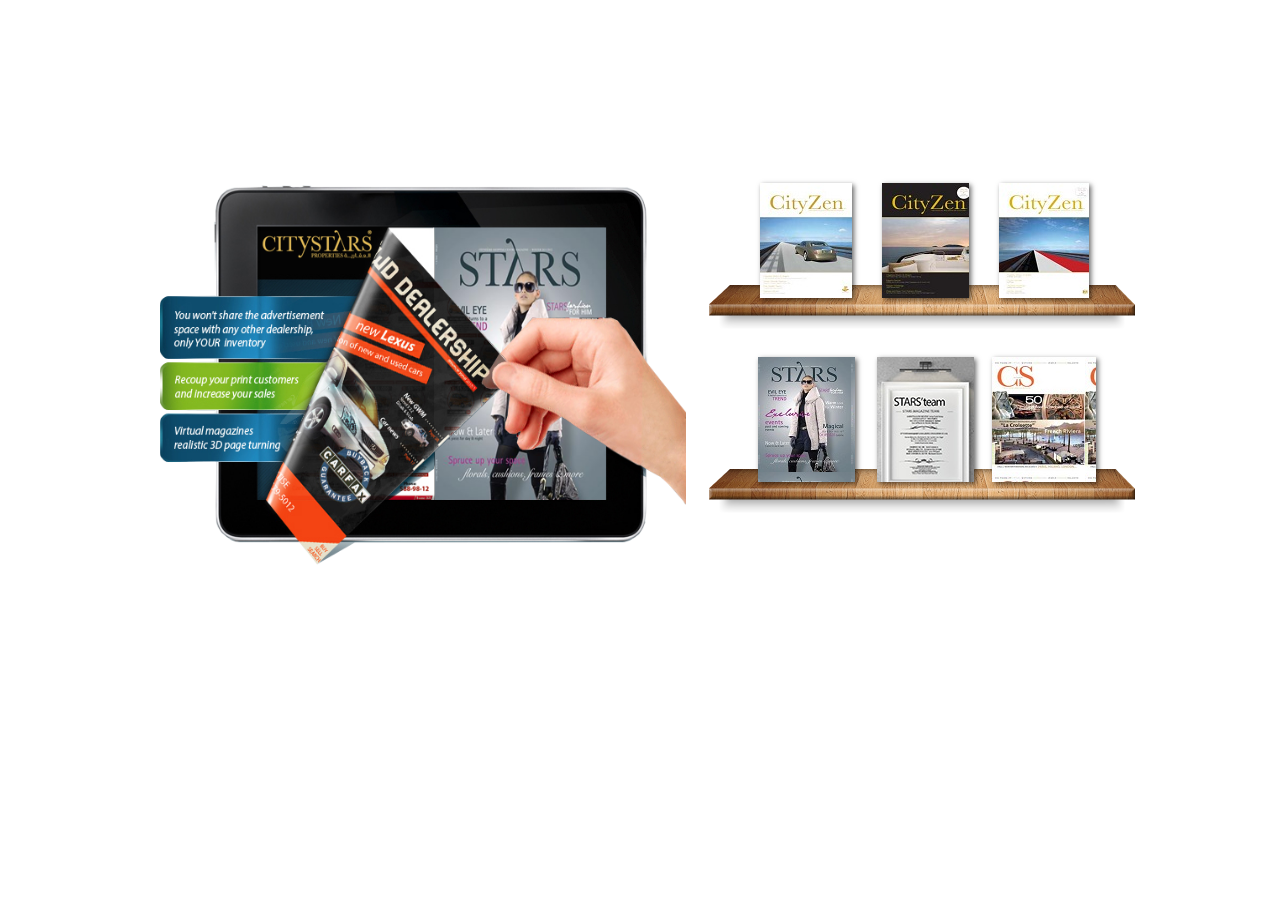
==== src/main/webapp/Dashboard/Magazine/oage.html @ 30b413fa "Last Version Files" ====
<!doctype html>

<!--[if !IE]><!--> <html lang="en" class="noie"> <!--<![endif]-->
<head>

<meta name="viewport" content="width=1200" />
<meta name="keywords" content="page,flip,pages,effect,flipbook,flipboard,jquery,html5,book,magazine,newspaper,ipad,iphone,android,ios" />
<meta name="description" content="Turn.js makes a beautiful page turning effect using HTML5 and jQuery" />
<link rel="icon" type="image/png" href="pics/favicon.png" />
<link type="text/css" rel="stylesheet" href="css/jquery.ui.css"></link>
<link type="text/css" rel="stylesheet" href="css/default.css"></link>
<script type="text/javascript" src="extras/all.js"></script>
<script type="text/javascript" src="lib/hash.js"></script>
<script type="text/javascript" src="lib/turn.min.js"></script>
<script type="text/javascript" src="lib/zoom.min.js"></script>
<script type="text/javascript" src="lib/bookshelf.js"></script>
</head>
<body>
<style>
.splash .details {
  float: left;
  margin-top: -10px;
  margin-left:20px;
  color: white;
}
</style>
<div class="splash" >
	<div class="center">
	<div class="details">
		<i class="turnjs"></i>
		<center>
		<h1>CityStars Magazine Store ! </h1>
		</center>
		<ul>
		<li style="text-align: center;"><img src="shelf image.png" style="  width: 526px;
  height: 440px;"/></li>
			<li style="font-size: 24px; padding-left: 40px;">Published on most browsers and devices</li>
			<li style="font-size: 19px; padding-left: 40px;">Digital Marketing Platform</li>
			
		</ul>
	</div>
	<div class="bookshelf">
		<div class="shelf">
			<div class="row-1">
				<div class="loc">
					<div> <a href="samples/double-page/index.html"><div class="sample thumb1" ></div></a> </div>
					<div> <a href="samples/double-page/index.html"><div class="sample thumb2" sample="html5"></div></a> </div>
					<div> <a href="samples/steve-jobs/index.html"><div class="sample thumb3" sample="docs"></div></a> </div>
				</div>
			</div>
			<div class="row-2">
				<div class="loc">
					<div> <a href="samples/magazine/index.html"><div class="sample thumb4" ></div></a> </div>
					<div>  <a href="samples/basic/index.html"><div class="sample thumb5"></div></a> </div>
					<div> <a href="samples/docs/index.html"><div class="sample thumb6" ></div></a> </div>
				</div>
			</div>
		</div>
		<P style="color: white;   margin: -71px 73px;">&uarr; Click to see 3D flip magazine animation.</P>
	</div>

</div>

</div>
<script type="text/javascript">
yepnope({
	test : Modernizr.csstransforms,
	nope : ['lib/turn.html4.min.js', 'css/jquery.ui.html4.css']
});

$('#sample-viewer a').click(function() {
	$(this).hide();
	yepnope({
		test : Modernizr.csstransforms,
		load: ['samples/basic/js/basic.js', 'samples/basic/css/basic.css'],
		nope: 'samples/basic/css/basic.html4.css?'+Math.round(Math.random()*100)
	});
});

var _gaq = _gaq || [];
_gaq.push(['_setAccount', 'UA-28960832-1']);
_gaq.push(['_trackPageview']);

(function() {
	var ga = document.createElement('script'); ga.type = 'text/javascript'; ga.async = true;
	ga.src = ('https:' == document.location.protocol ? 'https://ssl' : 'http://www') + '.google-analytics.com/ga.js';
	var s = document.getElementsByTagName('script')[0]; s.parentNode.insertBefore(ga, s);
})();
</script>
</body>
</html>
---- src/main/webapp/Dashboard/Magazine/css/default.css ----
@font-face {
	font-family: 'District Thin';
	src: url("../fonts/DistTh___.ttf");
}

@font-face {
  font-family: 'Stempel-Garamond-W01-Roman';
  font-style: normal;
  font-weight: normal;
  src: url('../fonts/Stempel-Garamond-W01-Roman.woff') format('woff');
}

body, ul, table, form{
	margin:0;
	padding:0;
}

/*  #Tablet (Portrait)
	Note: Design for a width of 768px
*/
 @media only screen and (min-width: 768px) and (max-width: 959px) {
	body{

	}
 }

  #Mobile (Portrait)
	Note: Design for a width of 320px

 @media only screen and (max-width: 767px) {
	.bookshelf{
		display:none;
	}
	body .turnjs{
		width:120px;
		height:45px;
	}
	body .content{
		width:auto;
		margin:0 20px;
	}
	body .headline{
		font-size:15px;
		line-height:25px;
	}
	body .content section{
		font-size:13px;
	}
	body .simple-sample .code{
		width:300px;
		overflow:hidden;
	}
	body .simple-sample .sample{
		width:auto;
		float:none;
		line-height:20px;
	}
	body .get-now{
		font-size:12px;
	}
	body .splash{
		height:auto;
		-webkit-transition: none;
		-moz-transition: none;
		-ms-transition: none;
		-o-transition: none;
		transition: none;
		background-size:25px 300px;
	}
	body .splash .center{
		width:auto;
		height:auto;
	}
	body .splash h1{
		font-size:25px;
		margin:15px 0;
	}
	body h3{
		font-size:19px;
	}
	body .details li{
		font-size:15px;
		line-height:20px;
	}
	body .details .options{
		display:none;
	}
	body .splash .details{
		margin:20px;
	}
	body .api-chart{
		display:none;
	}
	body .details .production {
		margin-top: 20px;
		margin-bottom: 20px;
	}
	body .content section{
		margin:30px 0;
	}
	body .navigation{
		display:none;
	}
	body .bookshelf-row{
		width:100%;
		height:120px;
		background:url(../pics/bookshelf-row.jpg);
		background-size:100% 100%;
		background-position:50% 50%;
		display:block;
	}
	body .browser-support{
		line-height:30px;
	}
	body .browser-support:after{
		content: ".";
		display: block;
		height: 0;
		clear: both;
		visibility: hidden;
	}
	body .browser-support span{
		margin-left:5px;
	}
	body .support{
		width:25px;
		height:22px;
		background-size:125px 22px;
		clear:left;
	}
	body .safari{
		background-position: 0 0;
	}
	body .chrome{
		background-position: -25px 0;
	}
	body .firefox{
		background-position: -50px 0;
	}
 	body .ie{
		background-position: -75px 0;
	}

	body footer {
		width:80%;
		margin:auto;
		font-size:10px;
	}
	.bookshelf-row{
		text-align:center;
		white-space: nowrap;
	}
	body .bookshelf-row .sample{
		display:inline-block;
		zoom:0.6;
		margin-top:45px;
		margin-left:10px;
		margin-right:10px;
	}
}

/*	#Mobile (Landscape)
	Note: Design for a width of 480px
*/
@media only screen and (min-width: 480px) and (max-width: 767px) {

}

::-moz-selection{
	background:#999;
	color:white;
	text-shadow:none;
}

.bookshelf-row{
	display:none repeat scroll 0% 0% #999;
}

h1{
	/* font:38px 'District Thin', helvetica, arial;
	font-weight:lighter;
	margin:20px 0;
	color:#333;

	-webkit-text-fill-color: #333;
	-webkit-text-stroke-color: white;
	-webkit-text-stroke-width: 0.005em; */
}

h2, h3 {
	font-family: "Helvetica Neue", Helvetica, Arial, sans-serif;
	color:#444;
	font-weight:bold;
}

h3 {
	margin: 10px 0;
	font-size:25px;
	letter-spacing: -0.05em;
}

a{
	text-decoration:none;
	color:#698145;
}

a:hover{
	text-decoration:underline;
}

p{
	line-height:22px;
	margin:20px 0;
}

li{
	list-style:none;
}

.splash{
	width:100%;
	height:700px;
	overflow:hidden;
	position:relative;
	background:url(../pics/splash-bg.jpg) bottom left repeat-x;

	/* 
	-webkit-transition:height 1s;
	-moz-transition:height 1s;
	-ms-transition:height 1s;
	-o-transition:height 1s;
	transition:height 1s; */
	background-image: url(../pics/empty-wooden-shelf.jpg);
}

.splash .gradient{
	position:absolute;
	bottom:-100px;
	left:0;
	width:100%;
	height:100px;
	z-index:1000;
}

.no-transition{
	-webkit-transition:none;
	-moz-transition:none;
	-ms-transition:none;
	-o-transition:none;
	transition:none;
}

.splash .center{
	width:1000px;
	height:700px;
	margin:auto;
	position:relative;
	z-index: 0;
}

.splash .details{
	float:left;
	margin-top:150px;
	
}

.turnjs{
	background:no-repeat url(../pics/turnjs-letters.png);
	width:220px;
	height:82px;
	display:inline-block;
	margin-left:-2px;
	-webkit-background-size: 100%;
	-moz-background-size: 100%;
	-ms-background-size: 100%;
	-o-background-size: 100%;
	background-size: 100%;
}

.small-turnjs{
	background:url(../pics/small-turnjs-letters.png);
	width:120px;
	height:45px;
	display:inline-block;
	margin-left:-2px;
}


.details li{
	font:23px 'District Thin', helvetica, arial;
	list-style:none;
	font-weight:lighter;
	line-height:30px;
/* 	color:#333;

	-webkit-text-fill-color: #333;
	-webkit-text-stroke-color: white;
	-webkit-text-stroke-width: 0.0005em; */
}

.details .options{
	margin:10px 0;
	float:left;
}

.details .options p{
	margin:10px 0;
}

.details .options a{
	font-family:"Helvetica Neue", Helvetica, Arial, sans-serif;
	font-weight:200;
	font-size:14px;
	color:#334C13;
	text-shadow:0 1px 1px white;
	text-decoration:none;
	margin-left:5px;
}

.details .options a:hover{
	text-decoration:underline;
}

.details .production{
	margin-top:40px;
	margin-bottom:20px;
}

.get-now{
	font-family:"Helvetica Neue", Helvetica, Arial, sans-serif;
	font-size:17px;
	text-decoration:none;
	margin:0;
	padding:5px 20px;
	color:white;
	text-shadow:0 -1px 0 #3D561F;
	border:1px solid #4D682B;
	background-color:#657948;

	background:-webkit-gradient(linear, left top, left bottom, color-stop(0, #82A353),  color-stop(0.5, #62843C), color-stop(0.51,  #5B7E32), color-stop(1,  #476928));
	background:-webkit-linear-gradient(top, #82A353 0%, #62843C 50%, #5B7E32 51%, #476928 100%);
	background:-moz-linear-gradient(top, #82A353 0%, #62843C 50%, #5B7E32 51%, #476928 100%);
	background:-ms-linear-gradient(top, #82A353 0%, #62843C 50%, #5B7E32 51%, #476928 100%);
	background:-o-linear-gradient(top, #82A353 0%, #62843C 50%, #5B7E32 51%, #476928 100%);
	background:linear-gradient(top, #82A353 0%, #62843C 50%, #5B7E32 51%, #476928 100%);

	-webkit-box-shadow:inset 0 1px 1px #9ECF7A, inset 0 -1px 1px #355828, 0 1px 3px #666;
	-moz-box-shadow:inset 0 1px 1px #9ECF7A, inset 0 -1px 1px #355828, 0 1px 3px #666;
	-o-box-shadow:inset 0 1px 1px #9ECF7A, inset 0 -1px 1px #355828, 0 1px 3px #666;
	-ms-box-shadow:inset 0 1px 1px #9ECF7A, inset 0 -1px 1px #355828, 0 1px 3px #666;
	box-shadow:inset 0 1px 1px #9ECF7A, inset 0 -1px 1px #355828, 0 1px 3px #666;

	-webkit-border-radius:20px;
	-moz-border-radius:20px;
	-ms-border-radius:20px;
	-o-border-radius:20px;
	border-radius:20px;
}

.get-now:hover{
	border:1px solid #3F5228;
	text-decoration:none;

	background:-webkit-gradient(linear, left top, left bottom, color-stop(0, #688939), color-stop(1,  #5B6D40));
	background:-webkit-linear-gradient(top, #688939, #5B6D40);
	background:-moz-linear-gradient(top, #688939, #5B6D40);
	background:-ms-linear-gradient(top, #688939, #5B6D40);
	background:-o-linear-gradient(top, #688939, #5B6D40);
	background:linear-gradient(top, #688939, #5B6D40);
}

.get-now:active{
	border:1px solid #243017;

	background:-webkit-gradient(linear, left top, left bottom, color-stop(0, #577330), color-stop(1,  #4C5B35));
	background:-webkit-linear-gradient(top, #577330, #4C5B35);
	background:-moz-linear-gradient(top, #577330, #4C5B35);
	background:-ms-linear-gradient(top, #577330, #4C5B35);
	background:-o-linear-gradient(top, #577330, #4C5B35);
	background:linear-gradient(top, #577330, #4C5B35);
}

.headline{
	font-size:18px;
	line-height:30px;
	margin:50px 0;
}

.preview{
	height:800px;
}

.bookshelf{
	-webkit-transition:all 1s;
	-moz-transition:all 1s;
	-o-transition:all 1s;
	-ms-transition:all 1s;
	transition:all 1s;
}

.preview .no-transition{
	-webkit-transition:none !important;
	-moz-transition:none !important;
	-o-transition:none !important;
	-ms-transition:none !important;
	transition:none !important;
}

.preview .no-transform{
	-webkit-transform:scale3d(1, 1, 1) !important;
	-moz-transform:scale3d(1, 1, 1) !important;
	-o-transform:scale3d(1, 1, 1) !important;
	-ms-transform:scale3d(1, 1, 1) !important;
	transform:scale3d(1, 1, 1) !important;
}

.preview .bookshelf{
	opacity:0;

	-webkit-transform: translate3d(-100px, 0, 0) scale3d(0.5, 0.5, 1);
	-moz-transform: translate3d(-100px, 0, 0) scale3d(0.5, 0.5, 1);
	-o-transform: translate3d(-100px, 0, 0) scale3d(0.5, 0.5, 1);
	-ms-transform: translate3d(-100px, 0, 0) scale3d(0.5, 0.5, 1);
	transform: translate3d(-100px, 0, 0) scale3d(0.5, 0.5, 1);
}

.details{
	-webkit-transition:all 1s;
	-moz-transition:all 1s;
	-o-transition:all 1s;
	-ms-transition:all 1s;
	transition:all 1s;
	cursor:default;
}

.preview .details{
	opacity:0;
	-webkit-transform: translate(20px, 0) scale3d(0.9, 0.9, 1);
	-moz-transform: translate(20px, 0) scale3d(0.9, 0.9, 1);
	-ms-transform: translate(20px, 0) scale3d(0.9, 0.9, 1);
	-o-transform: translate(20px, 0) scale3d(0.9, 0.9, 1);
	transform: translate(20px, 0) scale3d(0.9, 0.9, 1);
}

.animate{
	-webkit-transition:-webkit-transform 1s;
	-moz-transition:-moz-transform 1s;
	-ms-transition:-ms-transform 1s;
	-o-transition:-o-transform 1s;
	transition:transform 1s;
}

.icon{
	width:22px;
	height:22px;
	background-image:url(../pics/new-sprites.png);
	display:inline-block;
}

.details .options .icon{
	display:block;
	float:left;
}

.go-up{
	width:44px;
	height:44px;
	background-position:-44px -22px;
	margin-top:10px;
	position:absolute;
	top:-5px;
	right:20px;
	display:none;
}


.development{
	background-position:0 0;
}

.github{
	background-position:-22px 0;
}

.table-contents{
	background-position:-88px 0;
}

.zoom-in{
	background-position:-198px 0;
}

.zoom-out, .zoom-out-hover{
	background-position:-220px 0;
	width:44px;
	height:44px;
	position:absolute;
	top:20px;
	right:20px;
}

.share-facebook{
	background-position:-110px 0;
}

.share-twitter{
	background-position:-132px 0;
}

.share-pinterest{
	background-position:-154px 0;
}

.share-plus{
	background-position:-176px 0;
}

.table-contents-hover{
	background-position:-88px -22px;
}

.zoom-in-hover{
	background-position:-198px -22px;
}

.zoom-out-hover{
	background-position:-264px 0;
}

.share-facebook-hover{
	background-position:-110px -22px;
}

.share-twitter-hover{
	background-position:-132px -22px;
}

.share-pinterest-hover{
	background-position:-154px -22px;
}

.share-plus-hover{
	background-position:-176px -22px;
}

.bookshelf{
	float:right;
	margin-top:140px;
}

.bookshelf .shelf{
	/*background:url(../pics/bookshelf.gif);
	background-size:100%;*/
	width:426px;
	height:440px;
}

.bookshelf .shelf .row-1{
	position:relative;
	width:360px;
	height:158px;
	margin-left:33px;

}

.bookshelf .shelf .row-1:after,
.bookshelf .shelf .row-2:after{
	background:url(../pics/wall-bookshelf.png);
	background-size:100%;
	background-repeat: no-repeat;
	background-position:bottom left;
	width:426px;
	height:210px;
	display:block;
	content:"";
	margin-left:-38px;
}

.bookshelf .shelf .row-2{
	position:relative;
	margin-top:20px;
	height:164px;
	width:360px;
	margin-left:33px;
}

.bookshelf .shelf .row-2:after{
	height:216px;
}

.bookshelf .shelf .loc{
	position:absolute;
	bottom:0;
	width:100%;
}

.bookshelf .shelf .loc > div{
	width:33%;
	height:100%;
	float:left;
	text-align:center;
	position:relative;
}

.bookshelf .suggestion{
	font:12px 'District Thin', helvetica, arial;
	color:#999;
	text-align:center;
	line-height:40px;
}

.bookshelf .sample,
.bookshelf-row .sample{
	margin:auto;
	position: relative;
	z-index:1;

	-webkit-box-shadow:2px 2px 5px rgba(0,0,0,0.6);
	-moz-box-shadow:2px 2px 5px rgba(0,0,0,0.6);
	-ms-box-shadow:2px 2px 5px rgba(0,0,0,0.6);
	-o-box-shadow:2px 2px 5px rgba(0,0,0,0.6);
	box-shadow:2px 2px 5px rgba(0,0,0,0.6);

	-webkit-transition:-webkit-transform 0.1s;
	-webkit-transform:translate(0, 0);
	-moz-transition:-moz-transform 0.1s;
	-moz-transform:translate(0, 0);
	-ms-transition:-ms-transform 0.1s;
	-ms-transform:translate(0, 0);
	-o-transition:-o-transform 0.1s;
	-o-transform:translate(0, 0);
	transition:transform 0.1s;
	transform:translate(0, 0);
}

.sample .loader{
	position:absolute;
	width:32px;
	height:32px;
	top:50%;
	left:50%;
}

.sample .loader i{
	background:white url(../pics/loader.gif) 4px 4px no-repeat;
	position:relative;
	top:-16px;
	left:-16px;
	width:32px;
	height:32px;
	display:block;

	-webkit-border-radius:10px;
	-moz-border-radius:10px;
	-ms-border-radius:10px;
	-o-border-radius:10px;
	border-radius:10px;
}

.bookshelf .shelf .hover,
.bookshelf-row .hover,
.bookshelf .shelf .loading{
	z-index:2;
	cursor:none;
	background-color:white;
	-webkit-transform: scale3d(1.1, 1.1, 1) translate3d(0, -5px, 0);
	-moz-transform: scale3d(1.1, 1.1, 1) translate3d(0, -5px, 0);
	-ms-transform: scale3d(1.1, 1.1, 1) translate3d(0, -5px, 0);
	-o-transform: scale3d(1.1, 1.1, 1) translate3d(0, -5px, 0);
	transform: scale3d(1.1, 1.1, 1) translate3d(0, -5px, 0);
}

.bookshelf .thumb1,
.bookshelf-row .thumb1{
	background-image:url(../pics/book1.jpg);
	width:92px;
	height:115px;
}

.bookshelf .thumb2,
.bookshelf-row .thumb2{
	background-image:url(../pics/book2.jpg);
	width:87px;
	height:115px;
}

.bookshelf .thumb3,
.bookshelf-row .thumb3{
	background-image:url(../pics/book3.jpg);
	width:90px;
	height:115px;
}

.bookshelf .thumb4,
.bookshelf-row .thumb4{
	background-image:url(../pics/book4.jpg);
	width:97px;
	height:125px;

}
.bookshelf .thumb5,
.bookshelf-row .thumb5{
	background-image:url(../pics/book5.jpg);
	width:97px;
	height:125px;
}

.bookshelf .thumb6,
.bookshelf-row .thumb6{
	background-image:url(../pics/book6.jpg);
	width:104px;
	height:125px;
}

footer{
	font:14px 'District Thin', helvetica, arial;
	line-height:100px;
	text-align:center;
	color:#666;
}

.navigation{
	width:100%;
	height:60px;
	z-index:1000;
	background:white;
}

.navigation nav {
	width:1000px;
	margin:auto;
}

.navigation ul{
	width:1110px;
	margin-left:-50px;
}

.navigation li{
	width:20%;
	float:left;
	list-style:none;
	text-align:center;
	line-height:60px;
}

.navigation li a{
	font:16px 'District Thin', helvetica, arial;
	color:#333;
	padding:5px 10px;
}

.navigation li a:hover{
	text-decoration:none;
}

.navigation .hover,
.navigation .on{
	background:#333;
	color:white;
	-webkit-border-radius:20px;
	-moz-border-radius:20px;
	-ms-border-radius:20px;
	-o-border-radius:20px;
	border-radius:20px;
	text-decoration:none;
}

.fixed .navigation{
	-webkit-box-shadow: 0 0 15px rgba(0,0,0,0.1);
	-moz-box-shadow: 0 0 15px rgba(0,0,0,0.1);
	-o-box-shadow: 0 0 15px rgba(0,0,0,0.1);
	-ms-box-shadow: 0 0 15px rgba(0,0,0,0.1);
	box-shadow: 0 0 15px rgba(0,0,0,0.1);
	position:fixed;
	top:0;
}

.fixed .navigation .go-up{
	display:block;
}

.samples{
	position:absolute;
	top:0;
	left:0;
	width:1000px;
	height:700px;
	display:none;
}

.show-samples .samples{
	display:block;
}

.samples .bar{
	height:100px;
	width:1000px;
	overflow:hidden;
	opacity:0;
	-webkit-transition:opacity 0.1s;
	-moz-transition:opacity 0.1s;
	-o-transition:opacity 0.1s;
	-ms-transition:opacity 0.1s;
	transition:opacity 0.1s;

}

.show-bar .bar{
	-webkit-transition:opacity 1s;
	-moz-transition:opacity 1s;
	-o-transition:opacity 1s;
	-ms-transition:opacity 1s;
	transition:opacity 1s;
	opacity:1;
}

.show-bar .details{
	display:none;
}

.show-bar .bookshelf{
	display:none;
}

.turnjs-slider{
	opacity:0;
	-webkit-transition:opacity 0.1s;
	-moz-transition:opacity 0.1s;
	-o-transition:opacity 0.1s;
	-ms-transition:opacity 0.1s;
	transition:opacity 0.1s;
}

.show-bar .turnjs-slider{
	opacity:1;
	-webkit-transition:opacity 1s;
	-moz-transition:opacity 1s;
	-o-transition:opacity 1s;
	-ms-transition:opacity 1s;
	transition:opacity 1s;
}

.samples .share{
	margin-top:40px;
	text-align:center;
}

.samples .share .icon{
	margin:0 20px;
	cursor:pointer;
}

.samples .quit{
	background-position:-44px 0;
	cursor:default;
	position:absolute;
	right:0;
	top:45px;
}

.samples .quit:hover{
	background-position:-66px 0;
}

#book-wrapper{
	width:960px;
	height:600px;
	margin-left:20px;
	margin-right:20px;
}

header{
	width:1000px;
	margin:20px auto;
}

.content{
	width:1000px;
	margin:auto;
	font-family: "helvetica neue", helvetica, arial;
}

.fixed .content{
	padding-top:60px;
}

.content section{
	margin:100px 0;
	font-size:15px;
	color:#666;
}

.content li{
	padding:2px;
	line-height:30px;
}

.api-chart{
	width:100%;
	float:left;
}

.api-chart:after{
	content:".";
	clear:both;
	visibility:hidden;
}

.api-chart .column{
	width:20%;
	float:left;
}

.api-chart h4{
	font-weight:bold;
	color:#333;
	margin:10px 0;
}

.api-chart ul{
	margin:0;
	padding:0;
}

.api-chart li{
	list-style:none;
}

.api-chart a{
	padding:2px 10px;
	color:#666;
}

.api-chart a:hover{
	-webkit-border-radius:20px;
	-moz-border-radius:20px;
	-ms-border-radius:20px;
	-o-border-radius:20px;
	border-radius:20px;
	background:#ddd;
	text-decoration:none;
	color:#333;
}

.browser-support{
	line-height:50px;
}

.browser-support:after{
	content:".";
	clear:both;
	visibility: hidden;
}

.browser-support span{
	float:left;
	margin-right: 20px;
}

.support{
	width:50px;
	height:44px;
	display:block;
	float:left;
	background:url(../pics/browser-support.gif);
}

.safari{
	background-position: 0 0;
}

.chrome{
	background-position: -50px 0;
}
 .firefox{
	background-position: -100px 0;
}
.ie{
	background-position: -150px 0;
}

.simple-sample:after{
	content: ".";
	display: block;
	clear: both;
	visibility: hidden;
	height:0;
}

.simple-sample .code{
	width:400px;
	float:left;
}

.simple-sample .sample{
	width:600px;
	line-height:250px;
	float:left;
	text-align:center;
}

.simple-sample .sample a{
	cursor:pointer;
}

.code pre{
	font: 14px "Menlo", monospace;
	margin:20px 0;
}

.code .number{
	color:#975186;
}

.code .tag{
	color:#6A976C;
}

.code .selector{
	color:#3A4F97;
}

.code .properties{
	color:#5B7297;
}

.code .string{
	color:#4C6797;
}

.code .script{
	color:#650D16;
}

.code .style{
	color:#9F0678;
}

.note{
	color:#999;
}
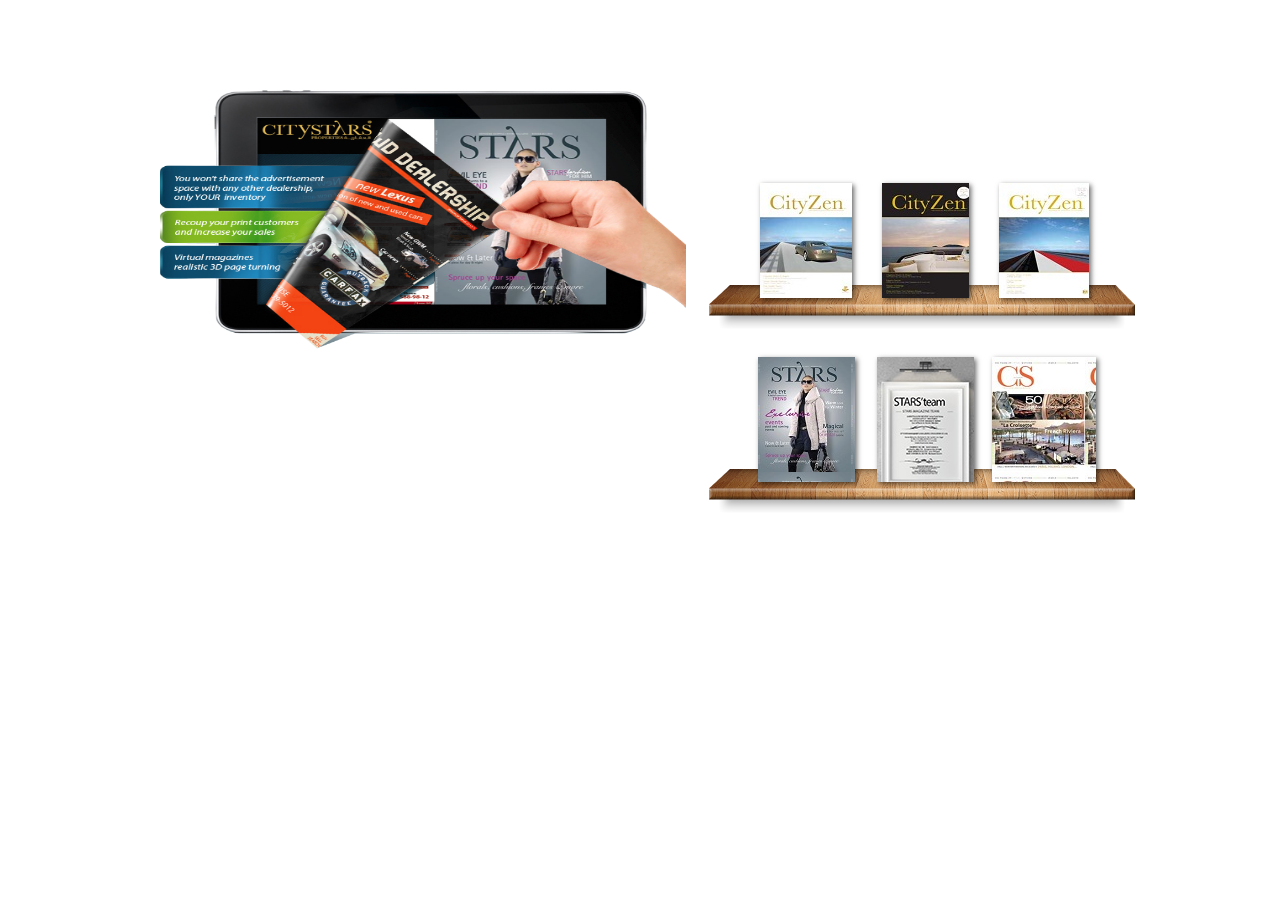
==== commit d143957b: "Files Updated" ====
--- a/src/main/webapp/Dashboard/Magazine/oage.html
+++ b/src/main/webapp/Dashboard/Magazine/oage.html
@@ -27,13 +27,13 @@
 <div class="splash" >
 	<div class="center">
 	<div class="details">
-		<i class="turnjs"></i>
+		
 		<center>
 		<h1>CityStars Magazine Store ! </h1>
 		</center>
 		<ul>
 		<li style="text-align: center;"><img src="shelf image.png" style="  width: 526px;
-  height: 440px;"/></li>
+height: 300px;"/></li>
 			<li style="font-size: 24px; padding-left: 40px;">Published on most browsers and devices</li>
 			<li style="font-size: 19px; padding-left: 40px;">Digital Marketing Platform</li>
 			
--- a/src/main/webapp/Dashboard/Magazine/css/default.css
+++ b/src/main/webapp/Dashboard/Magazine/css/default.css
@@ -32,7 +32,7 @@
 		display:none;
 	}
 	body .turnjs{
-		width:120px;
+		width:53px;
 		height:45px;
 	}
 	body .content{
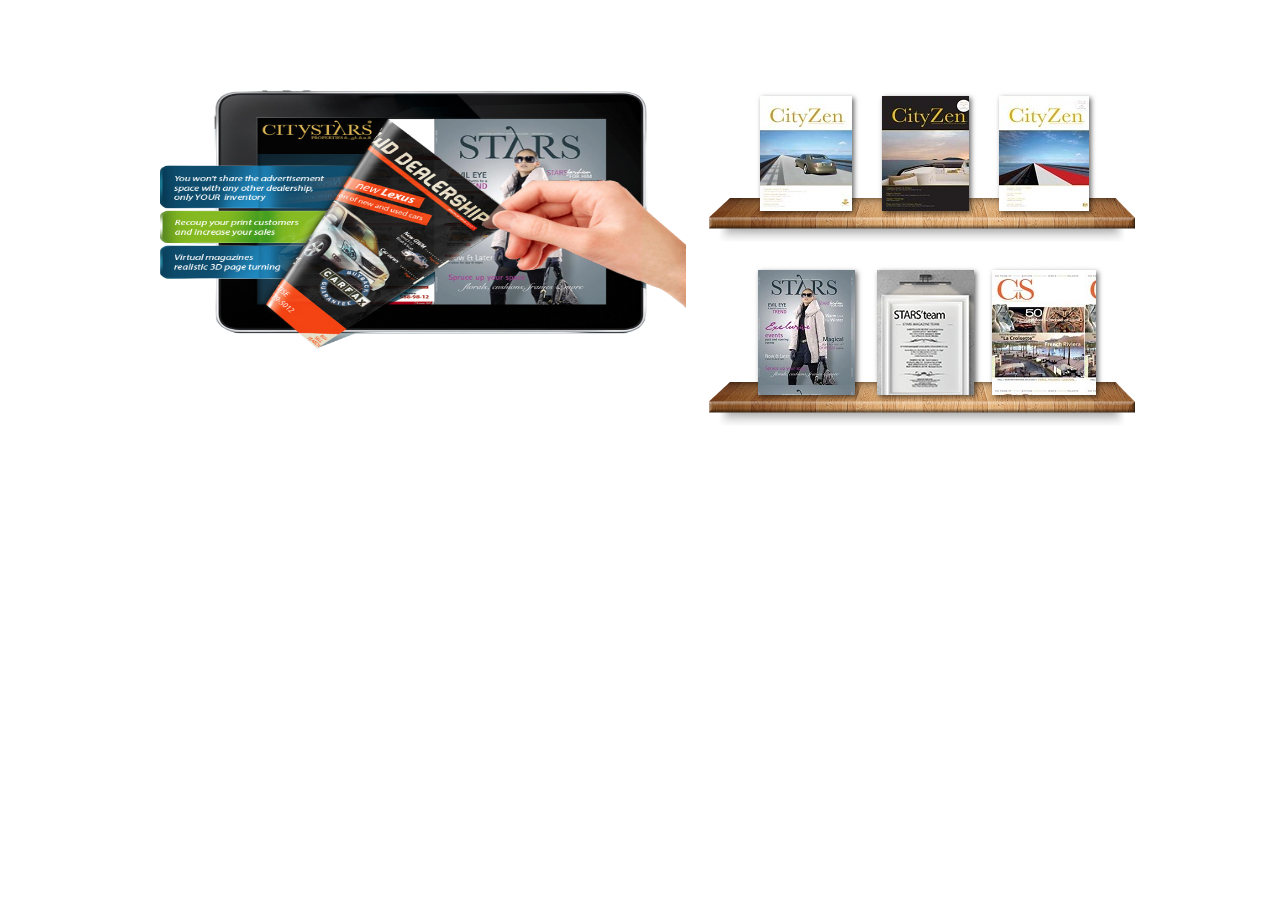
==== commit 6413eee9: "upload last version" ====
--- a/src/main/webapp/Dashboard/Magazine/oage.html
+++ b/src/main/webapp/Dashboard/Magazine/oage.html
@@ -43,9 +43,9 @@
 		<div class="shelf">
 			<div class="row-1">
 				<div class="loc">
-					<div> <a href="samples/double-page/index.html"><div class="sample thumb1" ></div></a> </div>
-					<div> <a href="samples/double-page/index.html"><div class="sample thumb2" sample="html5"></div></a> </div>
-					<div> <a href="samples/steve-jobs/index.html"><div class="sample thumb3" sample="docs"></div></a> </div>
+					<div> <a href="samples/doublepage/index.html"><div class="sample thumb1" ></div></a> </div>
+					<div> <a href="samples/doublepage/index.html"><div class="sample thumb2" sample="html5"></div></a> </div>
+					<div> <a href="samples/stevejobs/index.html"><div class="sample thumb3" sample="docs"></div></a> </div>
 				</div>
 			</div>
 			<div class="row-2">
--- a/src/main/webapp/Dashboard/Magazine/css/default.css
+++ b/src/main/webapp/Dashboard/Magazine/css/default.css
@@ -545,7 +545,7 @@
 
 .bookshelf{
 	float:right;
-	margin-top:140px;
+	margin-top:53px;
 }
 
 .bookshelf .shelf{
